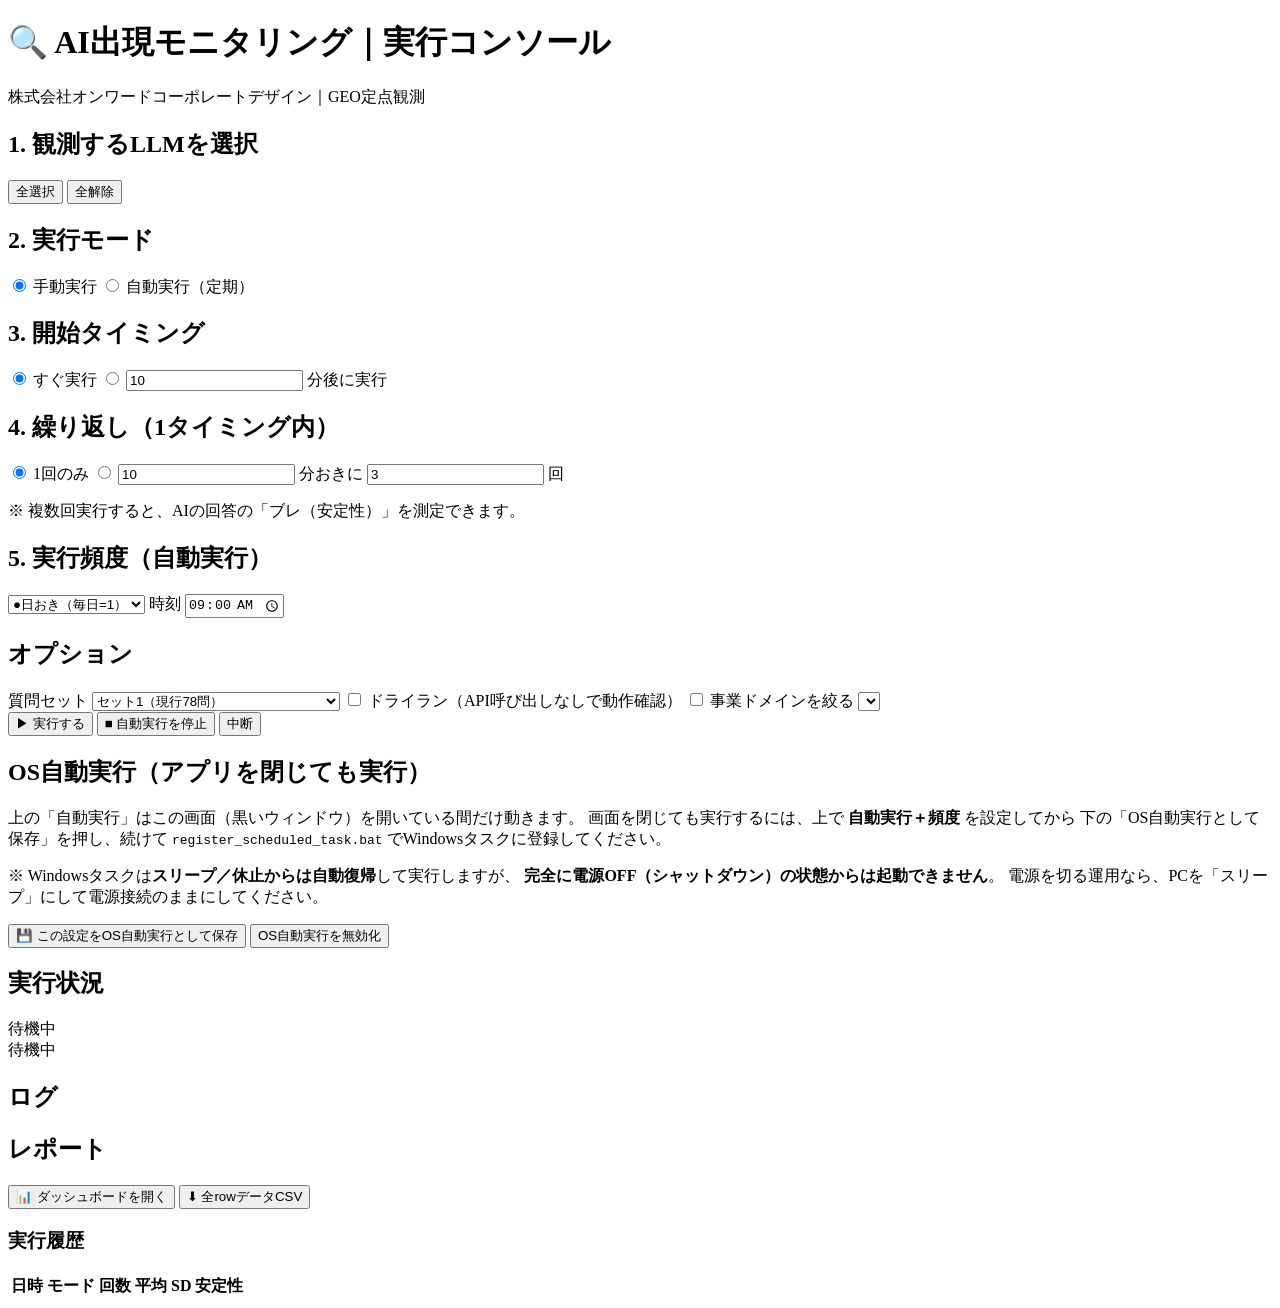
==== monitoring/webapp/index.html @ c570071d "feat: OS常駐の自動実行（タスクスケジューラ）を追加 - What : run_scheduled.py（config/schedule.json の頻度で当日判定→engine.execute" ====
<!DOCTYPE html>
<html lang="ja">
<head>
<meta charset="UTF-8">
<meta name="viewport" content="width=device-width, initial-scale=1.0">
<title>AI出現モニタリング｜実行コンソール</title>
<link rel="stylesheet" href="/style.css">
</head>
<body>
<header>
  <div>
    <h1>🔍 AI出現モニタリング｜実行コンソール</h1>
    <div class="sub">株式会社オンワードコーポレートデザイン｜GEO定点観測</div>
  </div>
  <div id="jp-badge" class="badge"></div>
</header>

<main>
  <!-- ============ 設定パネル ============ -->
  <section class="panel">
    <h2>1. 観測するLLMを選択</h2>
    <div class="row" style="margin-bottom:8px">
      <button class="mini" id="sel-all">全選択</button>
      <button class="mini" id="sel-none">全解除</button>
      <span class="muted" id="model-count"></span>
    </div>
    <div id="models" class="models"></div>

    <h2>2. 実行モード</h2>
    <div class="seg">
      <label><input type="radio" name="mode" value="manual" checked> 手動実行</label>
      <label><input type="radio" name="mode" value="auto"> 自動実行（定期）</label>
    </div>

    <h2>3. 開始タイミング</h2>
    <div class="seg">
      <label><input type="radio" name="start" value="now" checked> <span id="start-now-label">すぐ実行</span></label>
      <label><input type="radio" name="start" value="after_minutes">
        <input type="number" id="start-min" min="1" value="10" class="num"> 分後に実行</label>
    </div>

    <h2>4. 繰り返し（1タイミング内）</h2>
    <div class="seg">
      <label><input type="radio" name="repeat" value="once" checked> 1回のみ</label>
      <label><input type="radio" name="repeat" value="interval">
        <input type="number" id="rep-int" min="1" value="10" class="num"> 分おきに
        <input type="number" id="rep-cnt" min="2" value="3" class="num"> 回</label>
    </div>
    <p class="hint">※ 複数回実行すると、AIの回答の「ブレ（安定性）」を測定できます。</p>

    <!-- 自動実行のみ：頻度 -->
    <div id="freq-block" class="hidden">
      <h2>5. 実行頻度（自動実行）</h2>
      <div class="row">
        <select id="freq-kind">
          <option value="every_n_days">●日おき（毎日=1）</option>
          <option value="weekly">毎週・毎〇曜日</option>
          <option value="biweekly">隔週</option>
          <option value="monthly_day">毎月〇日</option>
          <option value="nth_weekday">第◆曜日</option>
          <option value="nth_business_day">毎月 第□営業日</option>
          <option value="first_business_day">月初 第1営業日</option>
          <option value="last_business_day">月末 最終営業日</option>
        </select>
        <span>時刻 <input type="time" id="freq-time" value="09:00"></span>
      </div>
      <div id="freq-fields" class="freq-fields"></div>
      <div class="preview" id="freq-preview"></div>
    </div>

    <h2 class="mt">オプション</h2>
    <label class="chk">質問セット
      <select id="qset">
        <option value="set1">セット1（現行78問）</option>
        <option value="set2">セット2（新規60問・特異度D1〜D4）</option>
        <option value="both">両方（138問）</option>
      </select></label>
    <label class="chk"><input type="checkbox" id="dry-run"> ドライラン（API呼び出しなしで動作確認）</label>
    <label class="chk"><input type="checkbox" id="domain-on"> 事業ドメインを絞る
      <select id="domain" class="hidden-inline"></select></label>

    <div class="actions">
      <button class="primary" id="btn-run">▶ 実行する</button>
      <button class="danger hidden" id="btn-stop">■ 自動実行を停止</button>
      <button class="ghost" id="btn-cancel">中断</button>
    </div>
    <div id="msg" class="msg"></div>

    <!-- ============ OS自動実行（アプリを閉じても実行） ============ -->
    <div class="os-sched">
      <h2 class="mt">OS自動実行（アプリを閉じても実行）</h2>
      <p class="hint">
        上の「自動実行」はこの画面（黒いウィンドウ）を開いている間だけ動きます。
        画面を閉じても実行するには、上で <b>自動実行＋頻度</b> を設定してから
        下の「OS自動実行として保存」を押し、続けて
        <code>register_scheduled_task.bat</code> でWindowsタスクに登録してください。
      </p>
      <p class="hint warn">
        ※ Windowsタスクは<b>スリープ／休止からは自動復帰</b>して実行しますが、
        <b>完全に電源OFF（シャットダウン）の状態からは起動できません</b>。
        電源を切る運用なら、PCを「スリープ」にして電源接続のままにしてください。
      </p>
      <div class="row">
        <button class="primary" id="btn-os-save">💾 この設定をOS自動実行として保存</button>
        <button class="ghost" id="btn-os-disable">OS自動実行を無効化</button>
      </div>
      <div id="os-msg" class="msg"></div>
      <div id="os-status" class="preview"></div>
    </div>
  </section>

  <!-- ============ 実行状況 + レポート ============ -->
  <section class="panel">
    <h2>実行状況</h2>
    <div class="status-card">
      <div class="row between">
        <span id="st-status" class="pill">待機中</span>
        <span id="st-next" class="muted"></span>
      </div>
      <div id="st-message" class="st-message">待機中</div>
      <div class="bar"><div id="st-bar" class="bar-in"></div></div>
      <div id="st-detail" class="muted small"></div>
    </div>

    <h2>ログ</h2>
    <pre id="log" class="log"></pre>

    <h2>レポート</h2>
    <div class="row">
      <button class="primary" id="btn-dash">📊 ダッシュボードを開く</button>
      <button class="mini" id="btn-export-all">⬇ 全rowデータCSV</button>
    </div>
    <div id="insights" class="insights"></div>
    <h3>実行履歴</h3>
    <table class="hist"><thead><tr><th>日時</th><th>モード</th><th>回数</th><th>平均</th><th>SD</th><th>安定性</th><th></th></tr></thead>
      <tbody id="hist"></tbody></table>
  </section>
</main>
<script src="/app.js"></script>
</body>
</html>
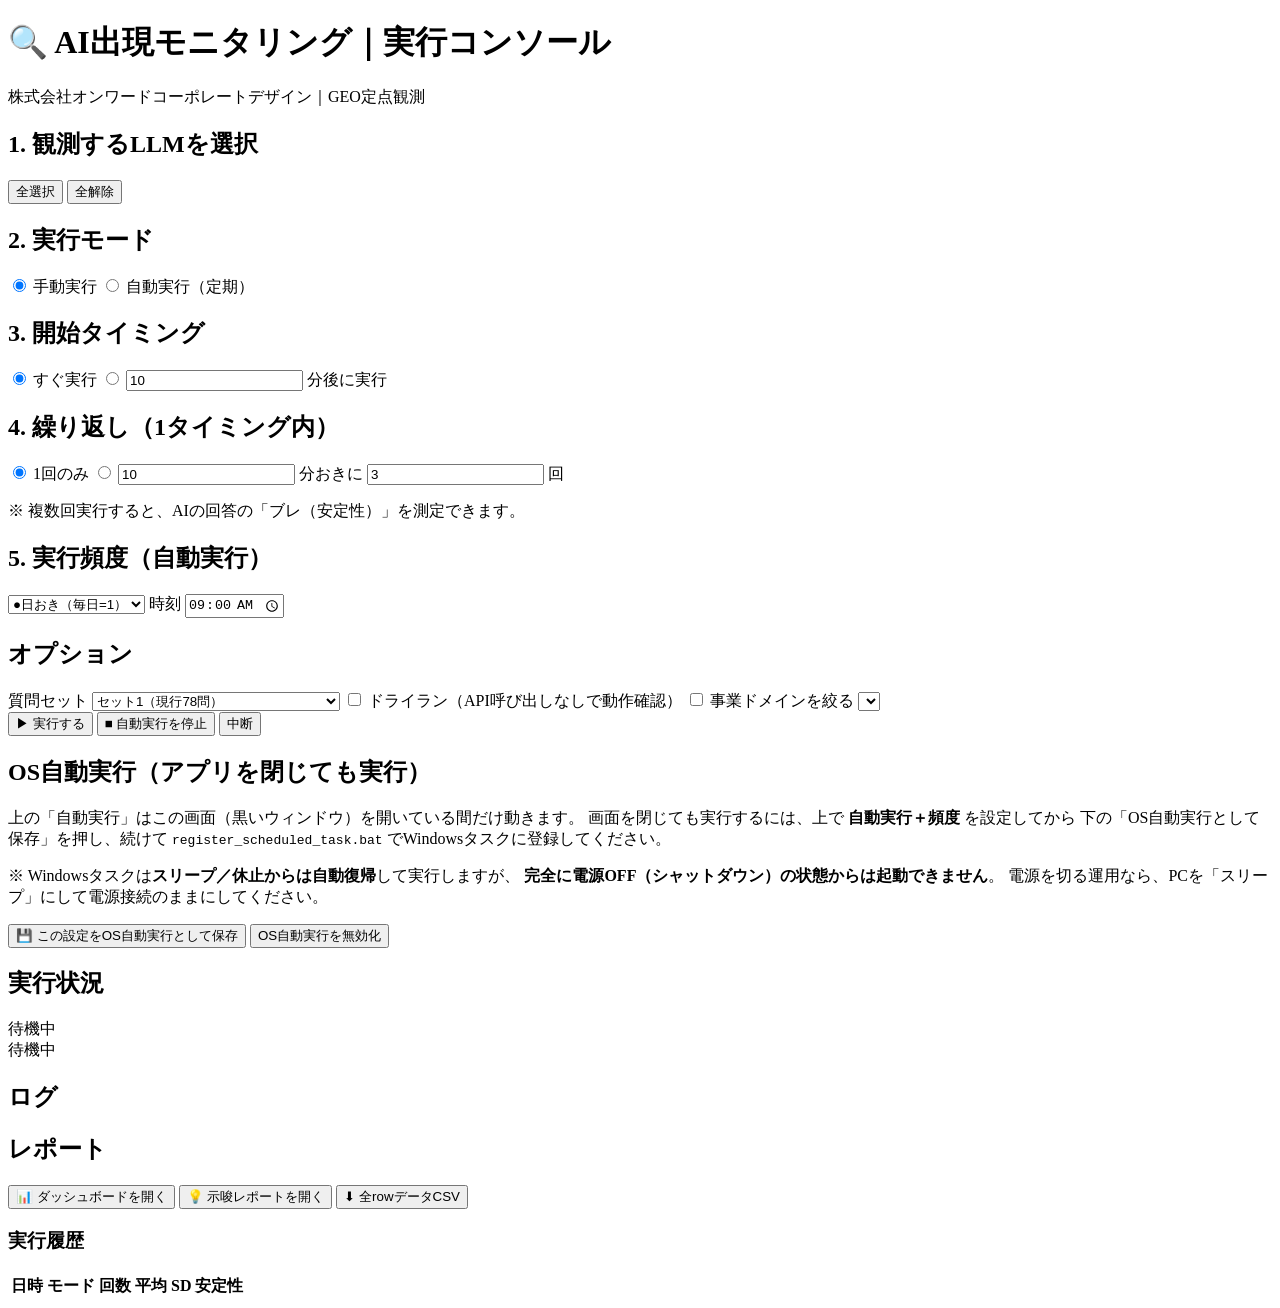
==== commit 9ea09e98: "feat: GEO結果からコンテンツ改善示唆を出す1枚レポートを追加 - insight_report.py: 弱いセルランキング＋非出現回答の競合/観点/引用ドメイン   抽出＋改善アクション案を1" ====
--- a/monitoring/webapp/index.html
+++ b/monitoring/webapp/index.html
@@ -128,6 +128,7 @@
     <h2>レポート</h2>
     <div class="row">
       <button class="primary" id="btn-dash">📊 ダッシュボードを開く</button>
+      <button class="primary" id="btn-insight">💡 示唆レポートを開く</button>
       <button class="mini" id="btn-export-all">⬇ 全rowデータCSV</button>
     </div>
     <div id="insights" class="insights"></div>
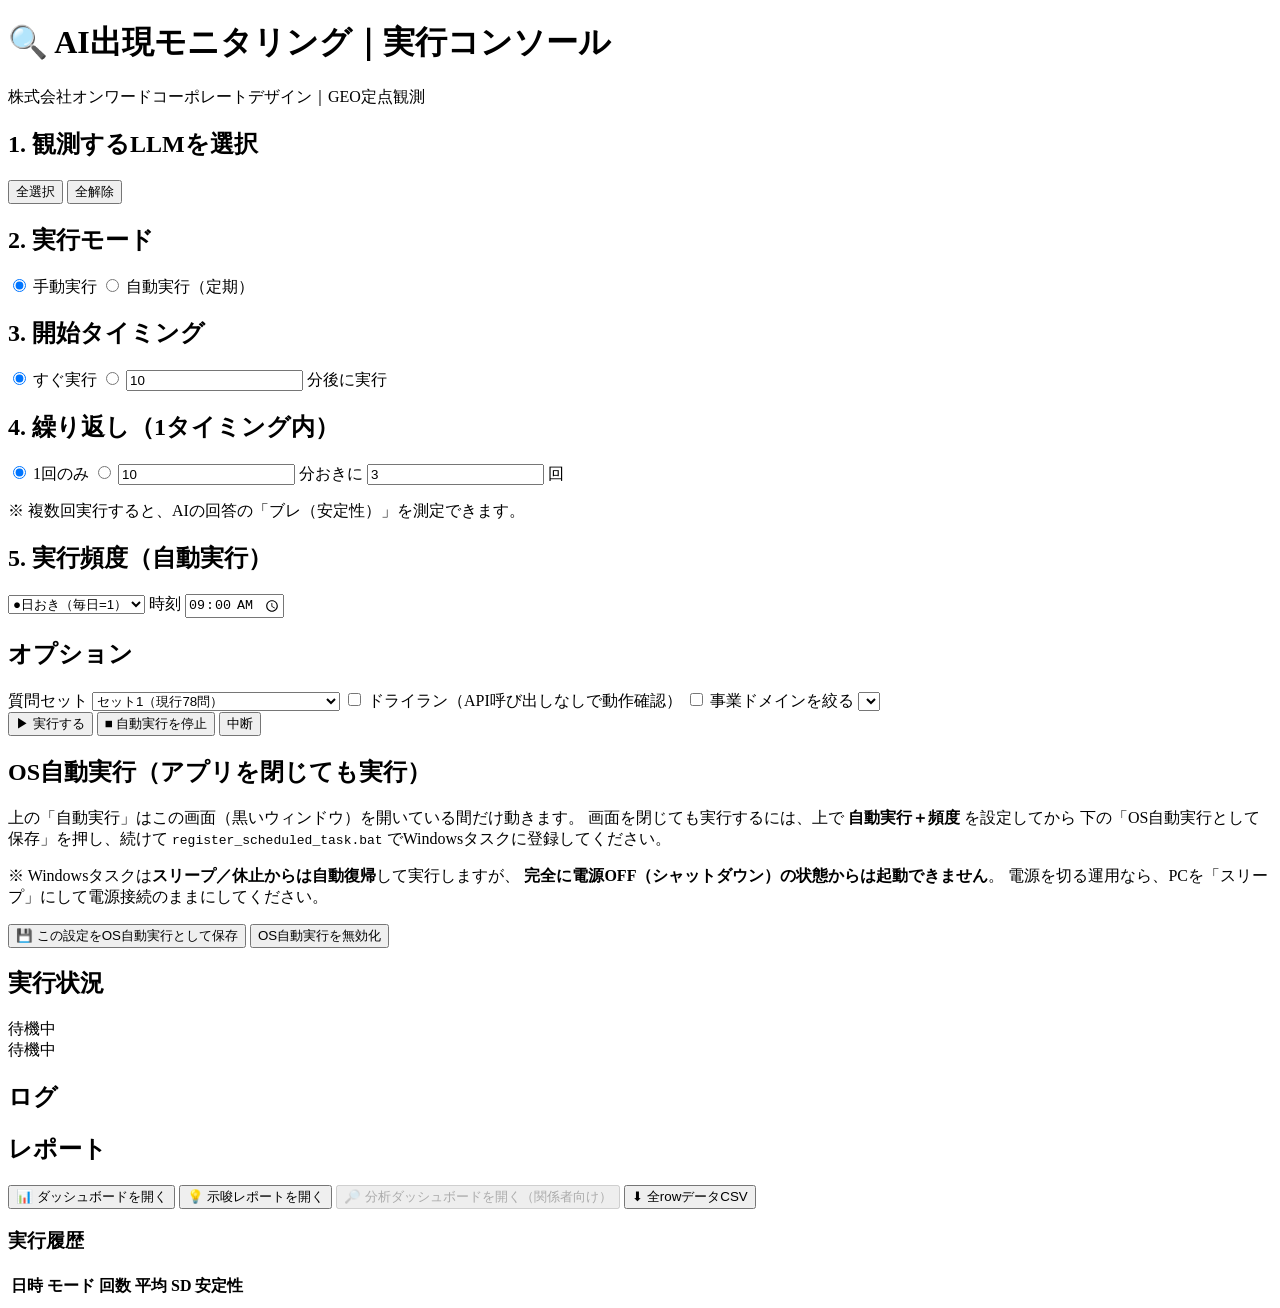
==== commit d32429d9: "feat: 定点観測GUIから分析ダッシュボード（GEO-analysis）を開けるようにする - What :   - src/analysis_link.py（新規）：config/analysi" ====
--- a/monitoring/webapp/index.html
+++ b/monitoring/webapp/index.html
@@ -129,8 +129,10 @@
     <div class="row">
       <button class="primary" id="btn-dash">📊 ダッシュボードを開く</button>
       <button class="primary" id="btn-insight">💡 示唆レポートを開く</button>
+      <button class="primary" id="btn-analysis" disabled>🔎 分析ダッシュボードを開く（関係者向け）</button>
       <button class="mini" id="btn-export-all">⬇ 全rowデータCSV</button>
     </div>
+    <div id="analysis-status" class="muted small analysis-status"></div>
     <div id="insights" class="insights"></div>
     <h3>実行履歴</h3>
     <table class="hist"><thead><tr><th>日時</th><th>モード</th><th>回数</th><th>平均</th><th>SD</th><th>安定性</th><th></th></tr></thead>
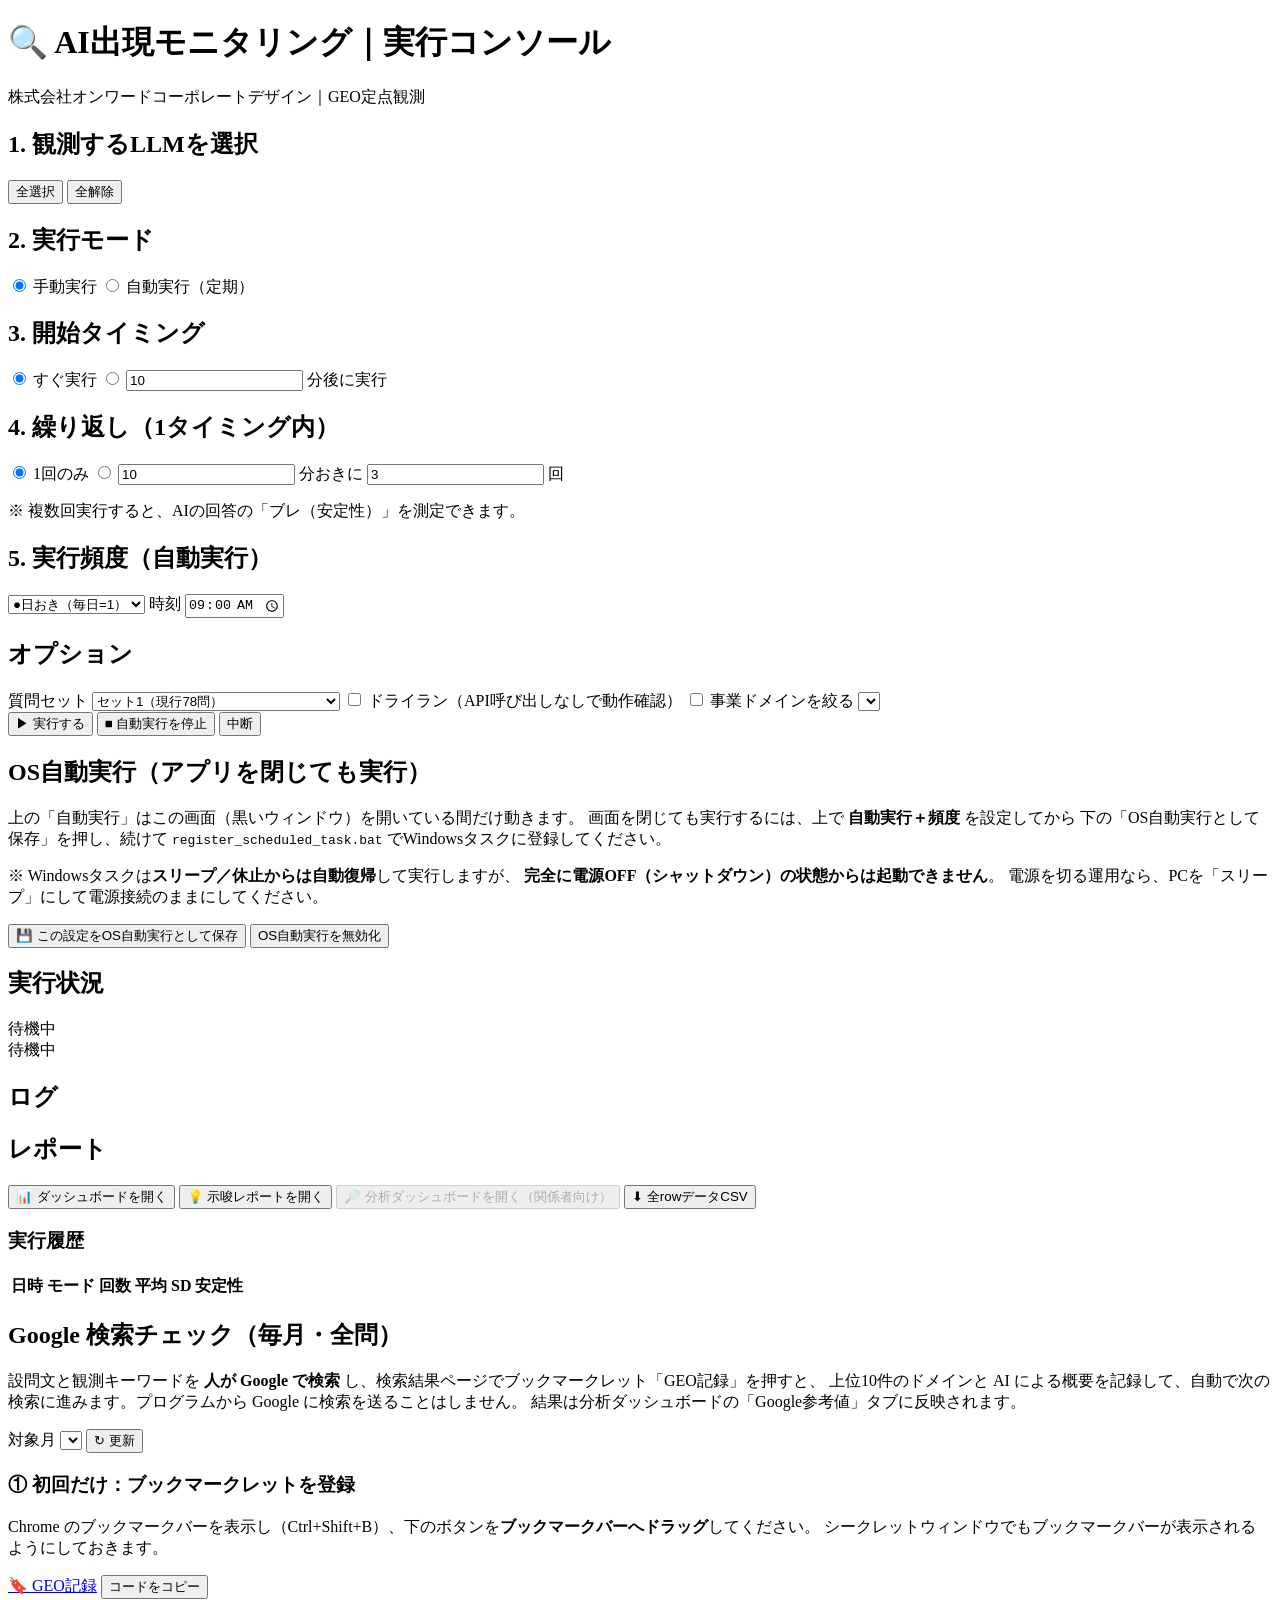
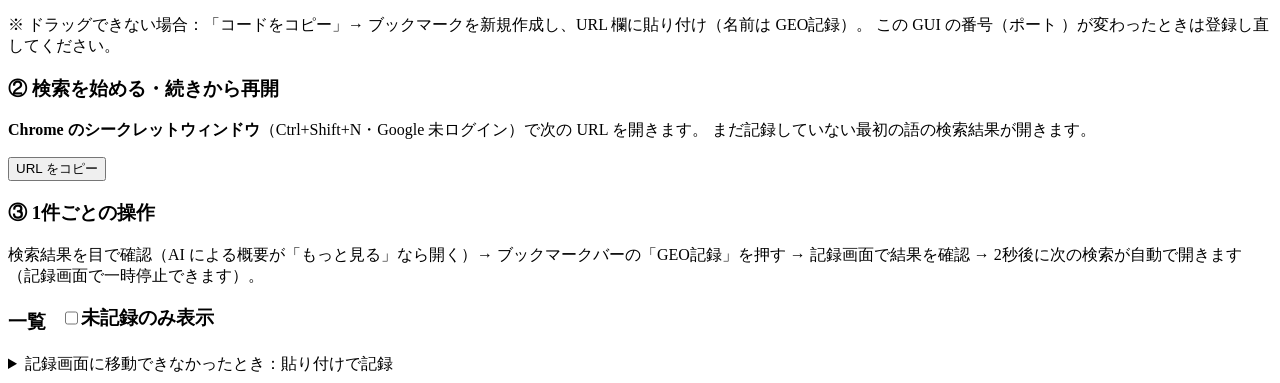
==== commit b84dcfdc: "feat: Google 検索チェック（ブックマークレット方式・毎月全問）を追加 設計：Google参考値観測_設計_v1.md のフェーズ2。設問文と観測キーワードを人が Google で検索し、 " ====
--- a/monitoring/webapp/index.html
+++ b/monitoring/webapp/index.html
@@ -138,6 +138,50 @@
     <table class="hist"><thead><tr><th>日時</th><th>モード</th><th>回数</th><th>平均</th><th>SD</th><th>安定性</th><th></th></tr></thead>
       <tbody id="hist"></tbody></table>
   </section>
+
+  <!-- ============ Google 検索チェック（毎月・全問） ============ -->
+  <section class="panel wide" id="gc-panel">
+    <h2>Google 検索チェック（毎月・全問）</h2>
+    <p class="hint">設問文と観測キーワードを <b>人が Google で検索</b> し、検索結果ページでブックマークレット「GEO記録」を押すと、
+      上位10件のドメインと AI による概要を記録して、自動で次の検索に進みます。プログラムから Google に検索を送ることはしません。
+      結果は分析ダッシュボードの「Google参考値」タブに反映されます。</p>
+    <div class="row">
+      <label>対象月 <select id="gc-month"></select></label>
+      <span id="gc-progress" class="muted"></span>
+      <button class="mini" id="gc-reload">↻ 更新</button>
+    </div>
+    <div class="bar" style="margin-top:8px"><div id="gc-bar" class="bar-in"></div></div>
+
+    <div class="gc-steps">
+      <div class="gc-step">
+        <h3>① 初回だけ：ブックマークレットを登録</h3>
+        <p class="hint">Chrome のブックマークバーを表示し（Ctrl+Shift+B）、下のボタンを<b>ブックマークバーへドラッグ</b>してください。
+          シークレットウィンドウでもブックマークバーが表示されるようにしておきます。</p>
+        <p><a id="gc-bm" class="bm" href="#" onclick="return false">🔖 GEO記録</a>
+          <button class="mini" id="gc-bm-copy">コードをコピー</button></p>
+        <p class="hint">※ ドラッグできない場合：「コードをコピー」→ ブックマークを新規作成し、URL 欄に貼り付け（名前は GEO記録）。
+          この GUI の番号（ポート <span id="gc-port"></span>）が変わったときは登録し直してください。</p>
+      </div>
+      <div class="gc-step">
+        <h3>② 検索を始める・続きから再開</h3>
+        <p class="hint"><b>Chrome のシークレットウィンドウ</b>（Ctrl+Shift+N・Google 未ログイン）で次の URL を開きます。
+          まだ記録していない最初の語の検索結果が開きます。</p>
+        <p><code id="gc-start"></code> <button class="mini" id="gc-start-copy">URL をコピー</button></p>
+        <h3>③ 1件ごとの操作</h3>
+        <p class="hint">検索結果を目で確認（AI による概要が「もっと見る」なら開く）→ ブックマークバーの「GEO記録」を押す →
+          記録画面で結果を確認 → 2秒後に次の検索が自動で開きます（記録画面で一時停止できます）。</p>
+      </div>
+    </div>
+
+    <h3>一覧 <label class="chk" style="display:inline-flex;margin-left:10px"><input type="checkbox" id="gc-only-todo"> 未記録のみ表示</label></h3>
+    <div id="gc-manual" class="gc-manual hidden"></div>
+    <div class="gc-table-wrap"><table class="hist" id="gc-table"></table></div>
+    <details class="gc-paste"><summary class="muted">記録画面に移動できなかったとき：貼り付けで記録</summary>
+      <p class="hint">ブックマークレットを押すと、データはクリップボードにもコピーされます。ここに貼り付けて「記録」を押してください。</p>
+      <textarea id="gc-raw" placeholder="ここに貼り付け（Ctrl+V）"></textarea>
+      <button class="mini" id="gc-raw-save">記録</button> <span id="gc-raw-msg" class="muted"></span>
+    </details>
+  </section>
 </main>
 <script src="/app.js"></script>
 </body>
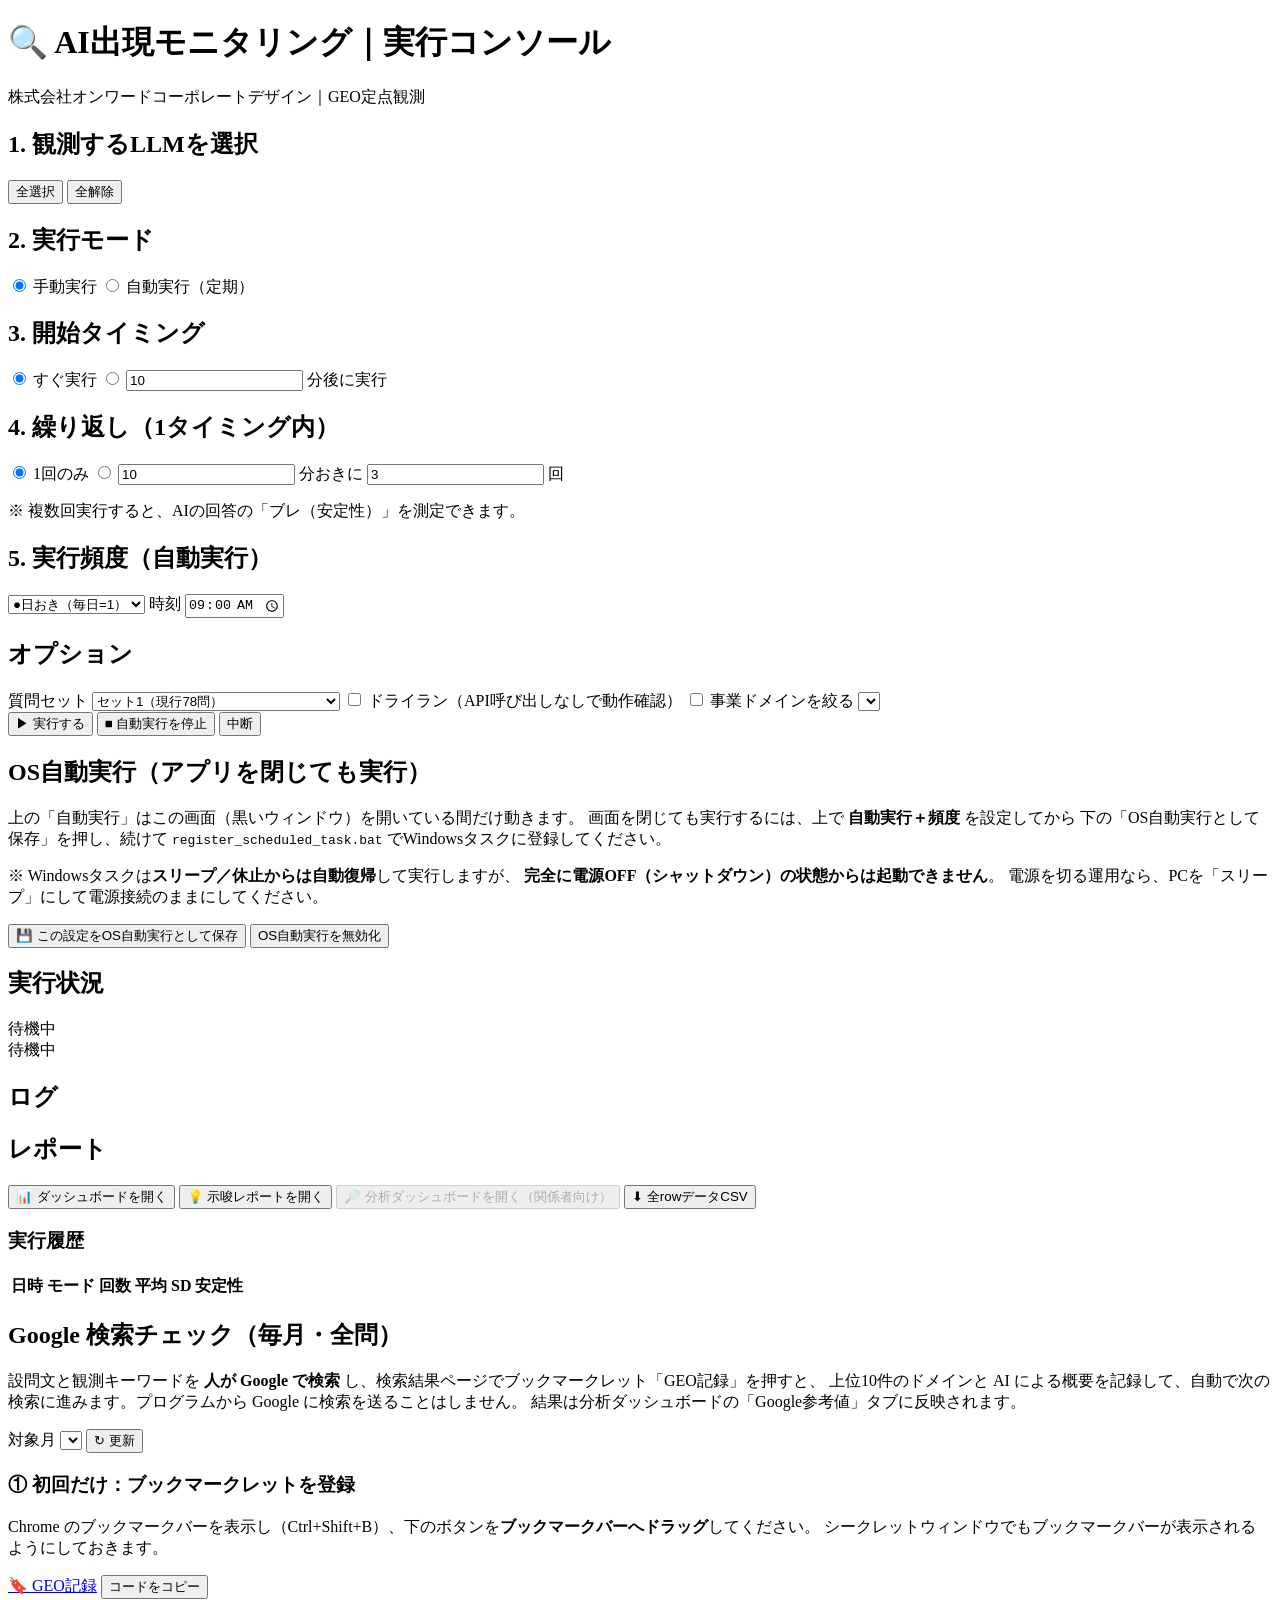
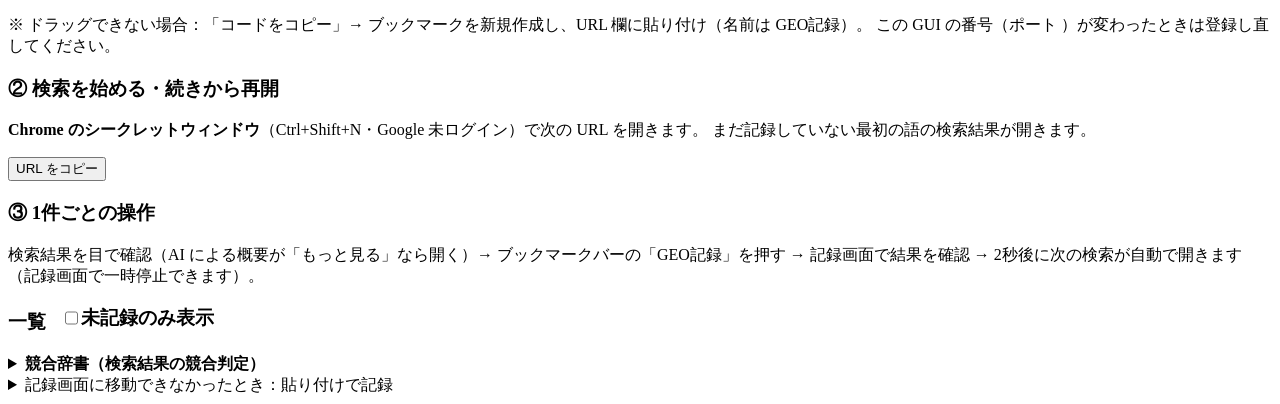
==== commit 8abbb80b: "feat: 競合辞書の手動追加（GUI）と、設定なしでも分析ダッシュボードのボタンを有効に - 競合辞書（Google 検索結果の競合判定）を GUI から追加・編集・削除できるようにした   （go" ====
--- a/monitoring/webapp/index.html
+++ b/monitoring/webapp/index.html
@@ -176,6 +176,24 @@
     <h3>一覧 <label class="chk" style="display:inline-flex;margin-left:10px"><input type="checkbox" id="gc-only-todo"> 未記録のみ表示</label></h3>
     <div id="gc-manual" class="gc-manual hidden"></div>
     <div class="gc-table-wrap"><table class="hist" id="gc-table"></table></div>
+    <details class="gc-comp" id="gc-comp"><summary><b>競合辞書（検索結果の競合判定）</b> <span class="muted" id="gc-comp-count"></span></summary>
+      <p class="hint">検索結果の上位10件に、ここに登録したドメインのサイトが出ると「競合」として記録します。
+        登録・削除すると、記録済みの検索結果の競合判定も自動でやり直します（手入力の記録は変わりません）。</p>
+      <div class="row gc-comp-form">
+        <label>会社名 <input type="text" id="gcc-name" size="16" placeholder="例：ナガイレーベン"></label>
+        <label>ドメイン <input type="text" id="gcc-domains" size="30" placeholder="例：nagaileben.co.jp（複数はカンマ区切り）"></label>
+        <label>メモ <input type="text" id="gcc-note" size="16"></label>
+      </div>
+      <div class="row gc-comp-form">
+        <label class="chk"><input type="checkbox" id="gcc-ai"> AI 回答の競合辞書（competitors.json）にも追加</label>
+        <label>表記ゆれ <input type="text" id="gcc-aliases" size="24" placeholder="例：NAGAILEBEN（カンマ区切り）"></label>
+        <button class="primary" id="gcc-save">追加・更新</button> <span id="gcc-msg" class="muted"></span>
+      </div>
+      <h3>追加の候補：上位10件によく出るが未登録のドメイン <span class="muted">（対象月の記録から）</span></h3>
+      <div id="gc-sugg" class="muted small"></div>
+      <h3>登録済み</h3>
+      <div class="gc-table-wrap" style="max-height:300px"><table class="hist" id="gc-comp-table"></table></div>
+    </details>
     <details class="gc-paste"><summary class="muted">記録画面に移動できなかったとき：貼り付けで記録</summary>
       <p class="hint">ブックマークレットを押すと、データはクリップボードにもコピーされます。ここに貼り付けて「記録」を押してください。</p>
       <textarea id="gc-raw" placeholder="ここに貼り付け（Ctrl+V）"></textarea>
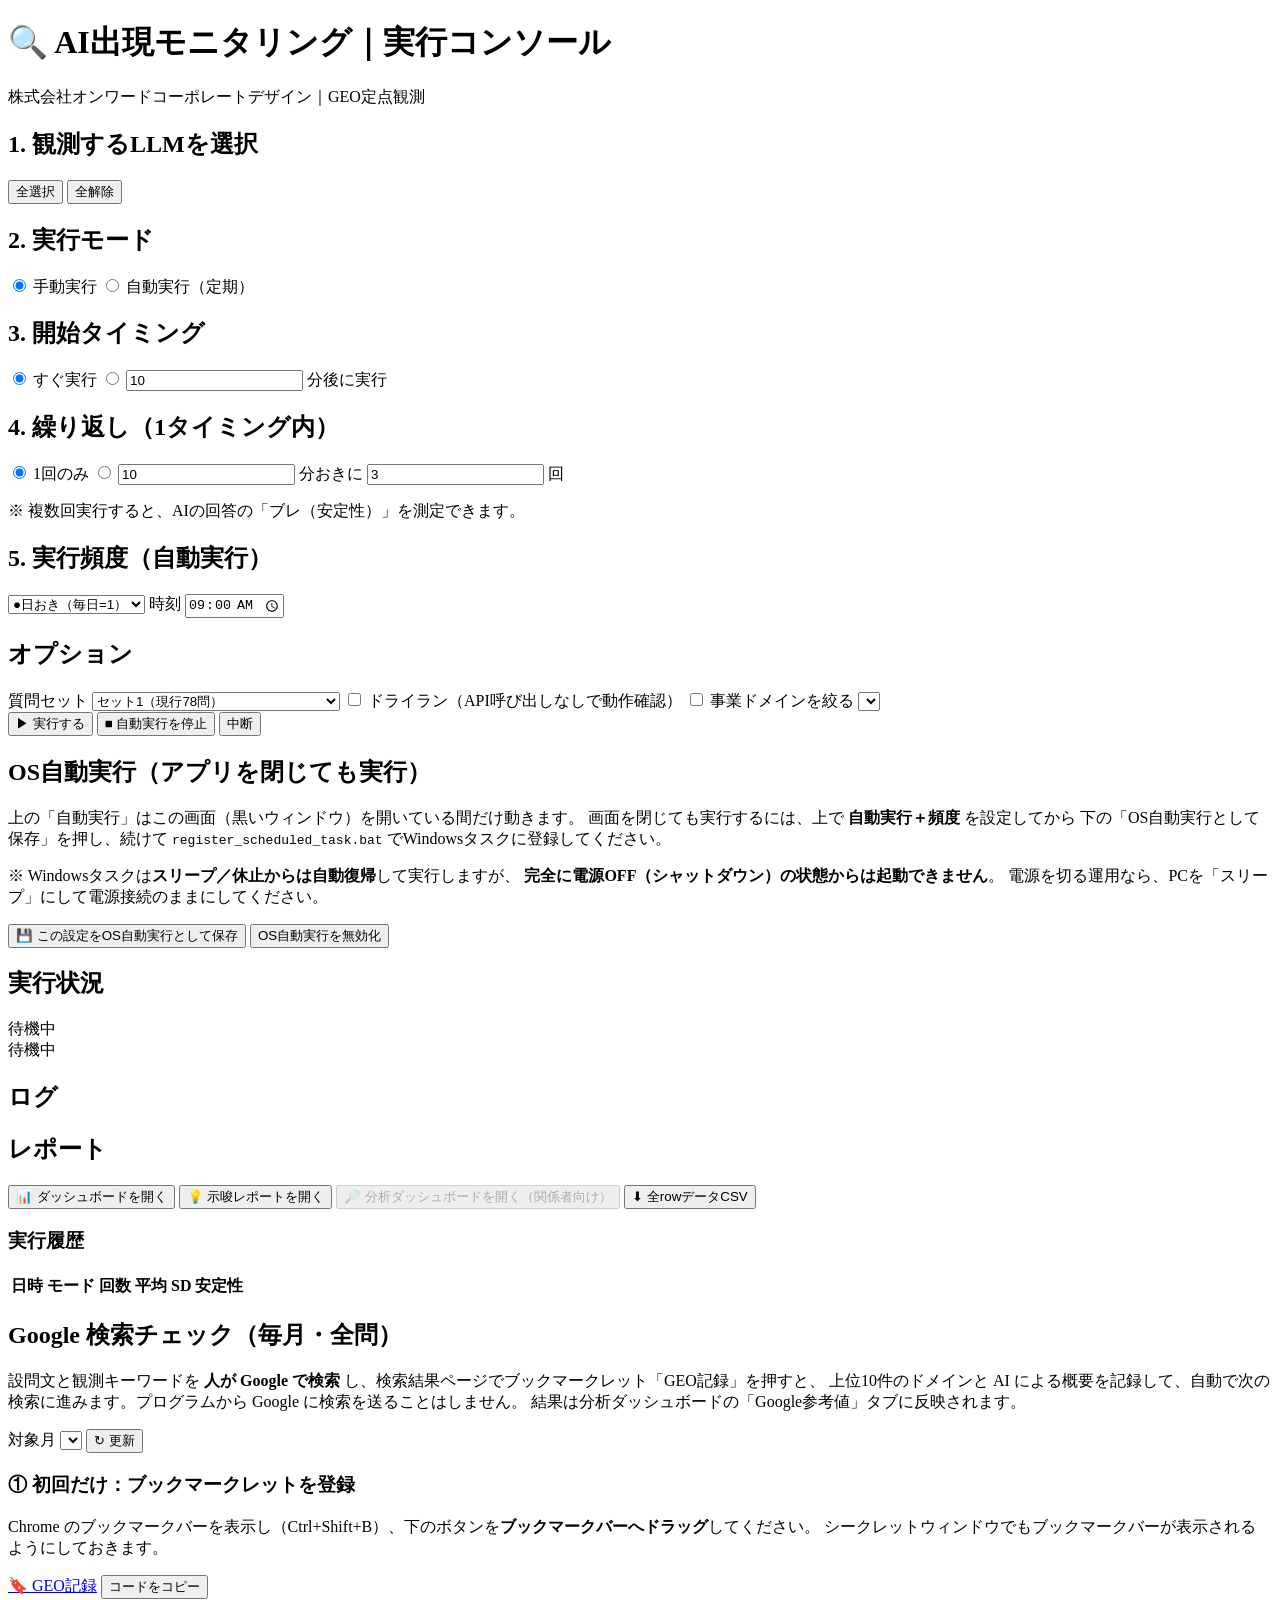
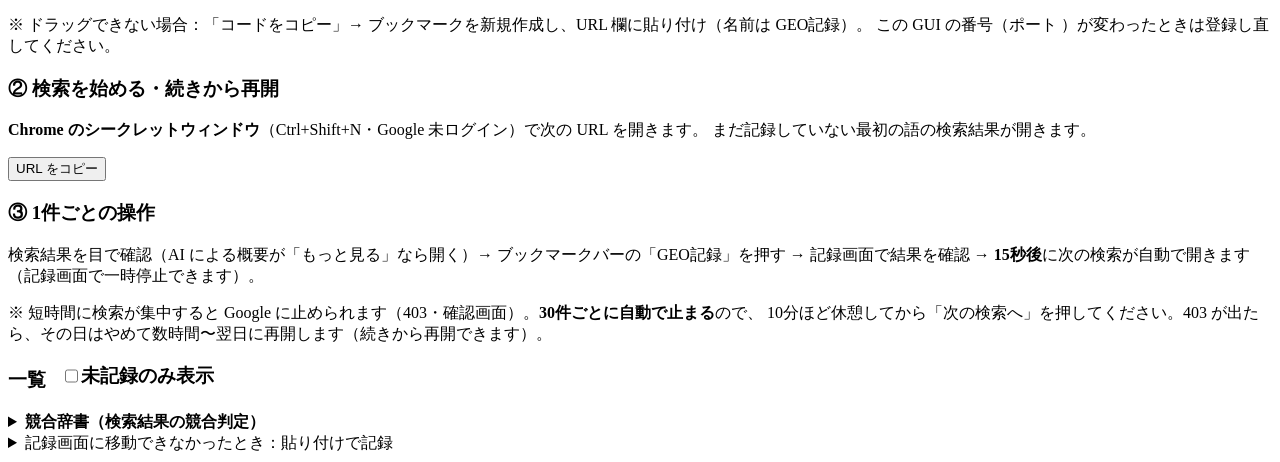
==== commit e34f3d45: "fix: 検索チェックのペースを調整（403 対策） 2026-09-29 の初回（約40分で183件を連続検索）の直後に Google が 403 を返したため、 記録画面から次の検索へ進むペースを" ====
--- a/monitoring/webapp/index.html
+++ b/monitoring/webapp/index.html
@@ -169,7 +169,9 @@
         <p><code id="gc-start"></code> <button class="mini" id="gc-start-copy">URL をコピー</button></p>
         <h3>③ 1件ごとの操作</h3>
         <p class="hint">検索結果を目で確認（AI による概要が「もっと見る」なら開く）→ ブックマークバーの「GEO記録」を押す →
-          記録画面で結果を確認 → 2秒後に次の検索が自動で開きます（記録画面で一時停止できます）。</p>
+          記録画面で結果を確認 → <b>15秒後</b>に次の検索が自動で開きます（記録画面で一時停止できます）。</p>
+        <p class="hint warn">※ 短時間に検索が集中すると Google に止められます（403・確認画面）。<b>30件ごとに自動で止まる</b>ので、
+          10分ほど休憩してから「次の検索へ」を押してください。403 が出たら、その日はやめて数時間〜翌日に再開します（続きから再開できます）。</p>
       </div>
     </div>
 
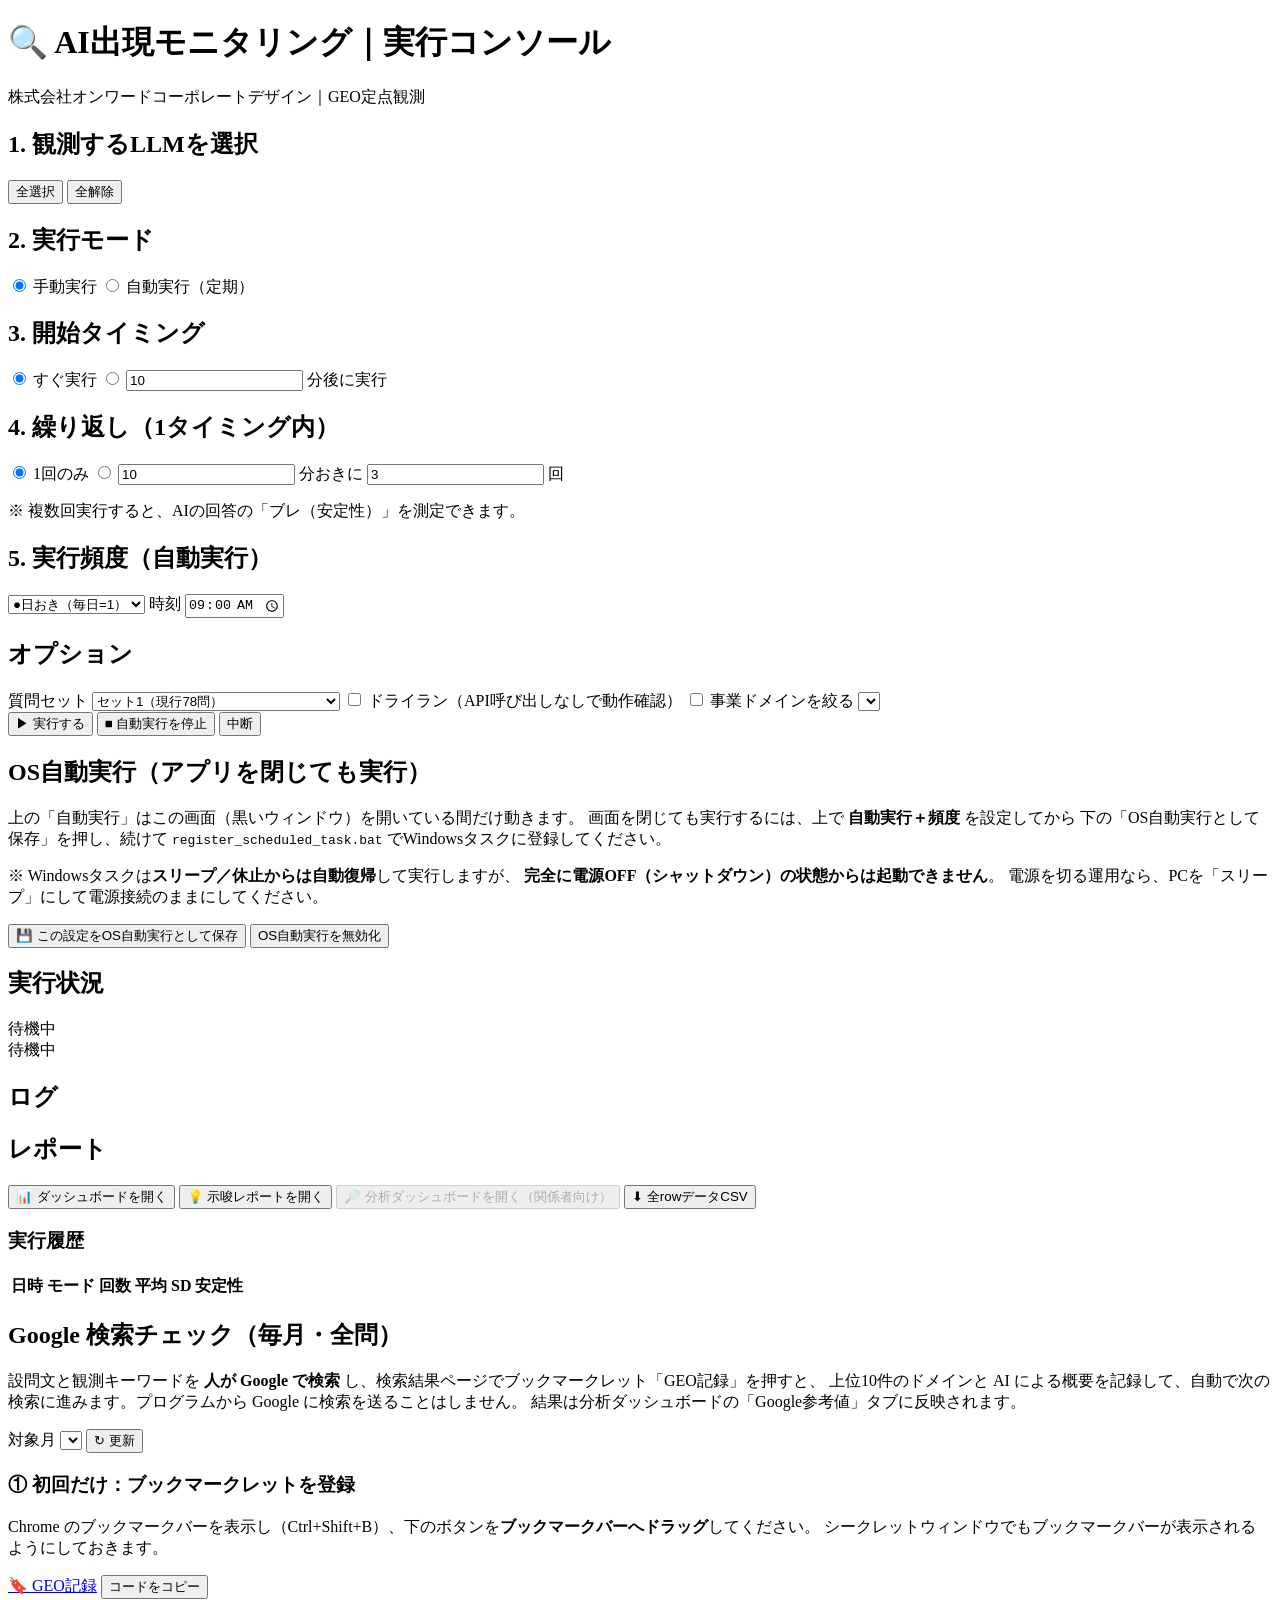
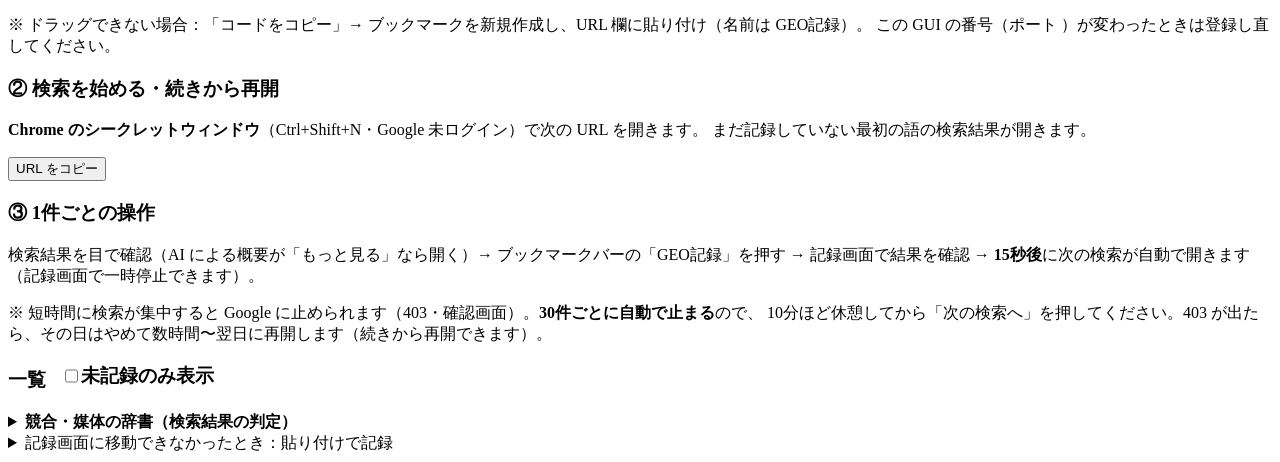
==== commit a86be152: "feat: 競合・媒体の辞書を拡充し、媒体とグループサイトを区別 検索チェック全269件の結果を踏まえた調整。  - google_competitor_domains.json：上位10件によく出た" ====
--- a/monitoring/webapp/index.html
+++ b/monitoring/webapp/index.html
@@ -178,11 +178,13 @@
     <h3>一覧 <label class="chk" style="display:inline-flex;margin-left:10px"><input type="checkbox" id="gc-only-todo"> 未記録のみ表示</label></h3>
     <div id="gc-manual" class="gc-manual hidden"></div>
     <div class="gc-table-wrap"><table class="hist" id="gc-table"></table></div>
-    <details class="gc-comp" id="gc-comp"><summary><b>競合辞書（検索結果の競合判定）</b> <span class="muted" id="gc-comp-count"></span></summary>
-      <p class="hint">検索結果の上位10件に、ここに登録したドメインのサイトが出ると「競合」として記録します。
+    <details class="gc-comp" id="gc-comp"><summary><b>競合・媒体の辞書（検索結果の判定）</b> <span class="muted" id="gc-comp-count"></span></summary>
+      <p class="hint">検索結果の上位10件に、「競合」に登録したドメインのサイトが出ると競合として記録します。
+        「媒体」（PR TIMES・YouTube など情報を載せる先）は競合には数えず、分析ダッシュボードの「外部での言及を増やす」に載せる先の候補として出ます。
         登録・削除すると、記録済みの検索結果の競合判定も自動でやり直します（手入力の記録は変わりません）。</p>
       <div class="row gc-comp-form">
-        <label>会社名 <input type="text" id="gcc-name" size="16" placeholder="例：ナガイレーベン"></label>
+        <label>種類 <select id="gcc-kind"><option value="comp">競合</option><option value="media">媒体</option></select></label>
+        <label>名前 <input type="text" id="gcc-name" size="16" placeholder="例：ナガイレーベン／PR TIMES"></label>
         <label>ドメイン <input type="text" id="gcc-domains" size="30" placeholder="例：nagaileben.co.jp（複数はカンマ区切り）"></label>
         <label>メモ <input type="text" id="gcc-note" size="16"></label>
       </div>
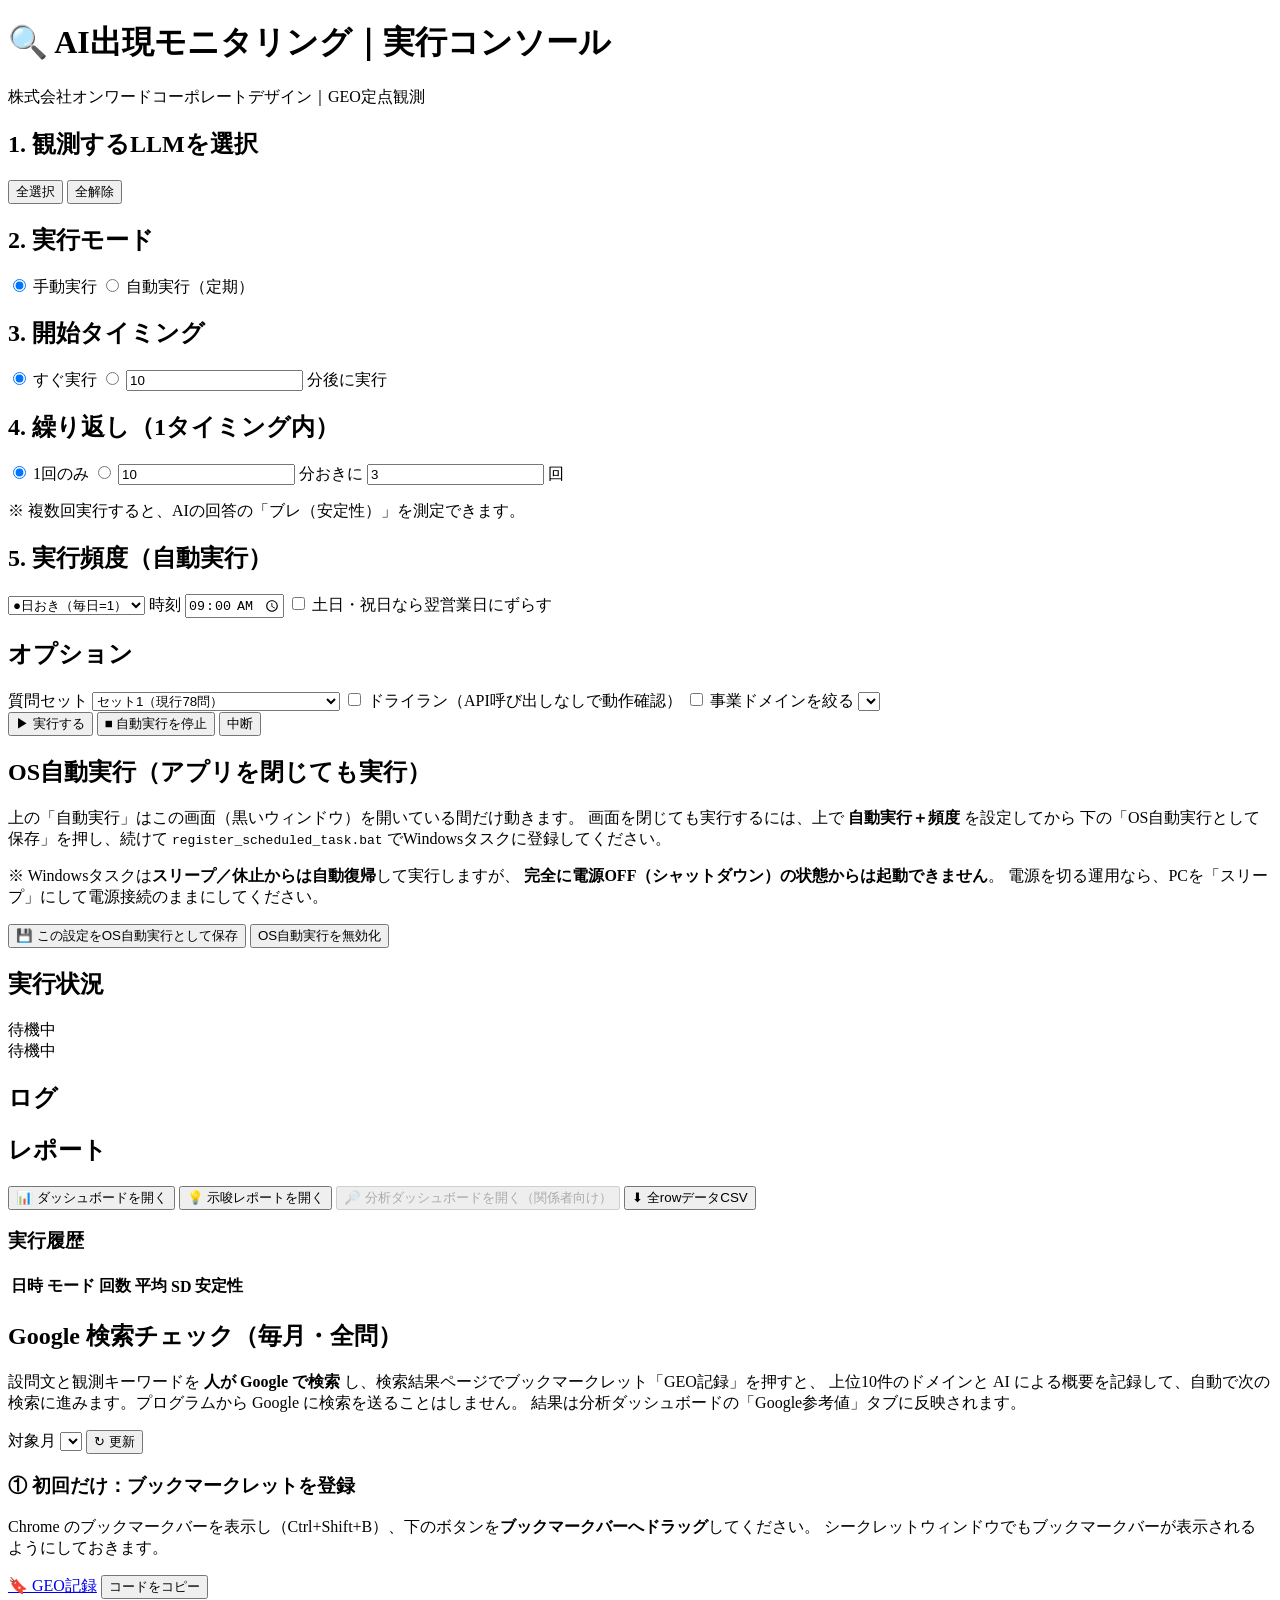
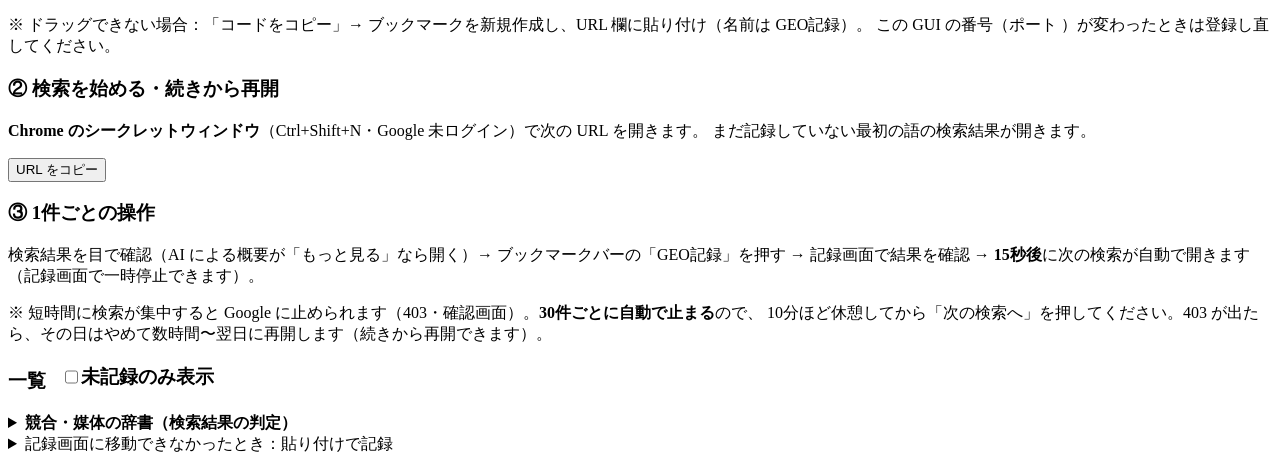
==== commit 3e22b0d4: "Merge feature/answer-judge: 回答の読み取り判定と Google 参考値との突き合わせ" ====
--- a/monitoring/webapp/index.html
+++ b/monitoring/webapp/index.html
@@ -63,6 +63,7 @@
           <option value="last_business_day">月末 最終営業日</option>
         </select>
         <span>時刻 <input type="time" id="freq-time" value="09:00"></span>
+        <label><input type="checkbox" id="freq-holiday"> 土日・祝日なら翌営業日にずらす</label>
       </div>
       <div id="freq-fields" class="freq-fields"></div>
       <div class="preview" id="freq-preview"></div>
